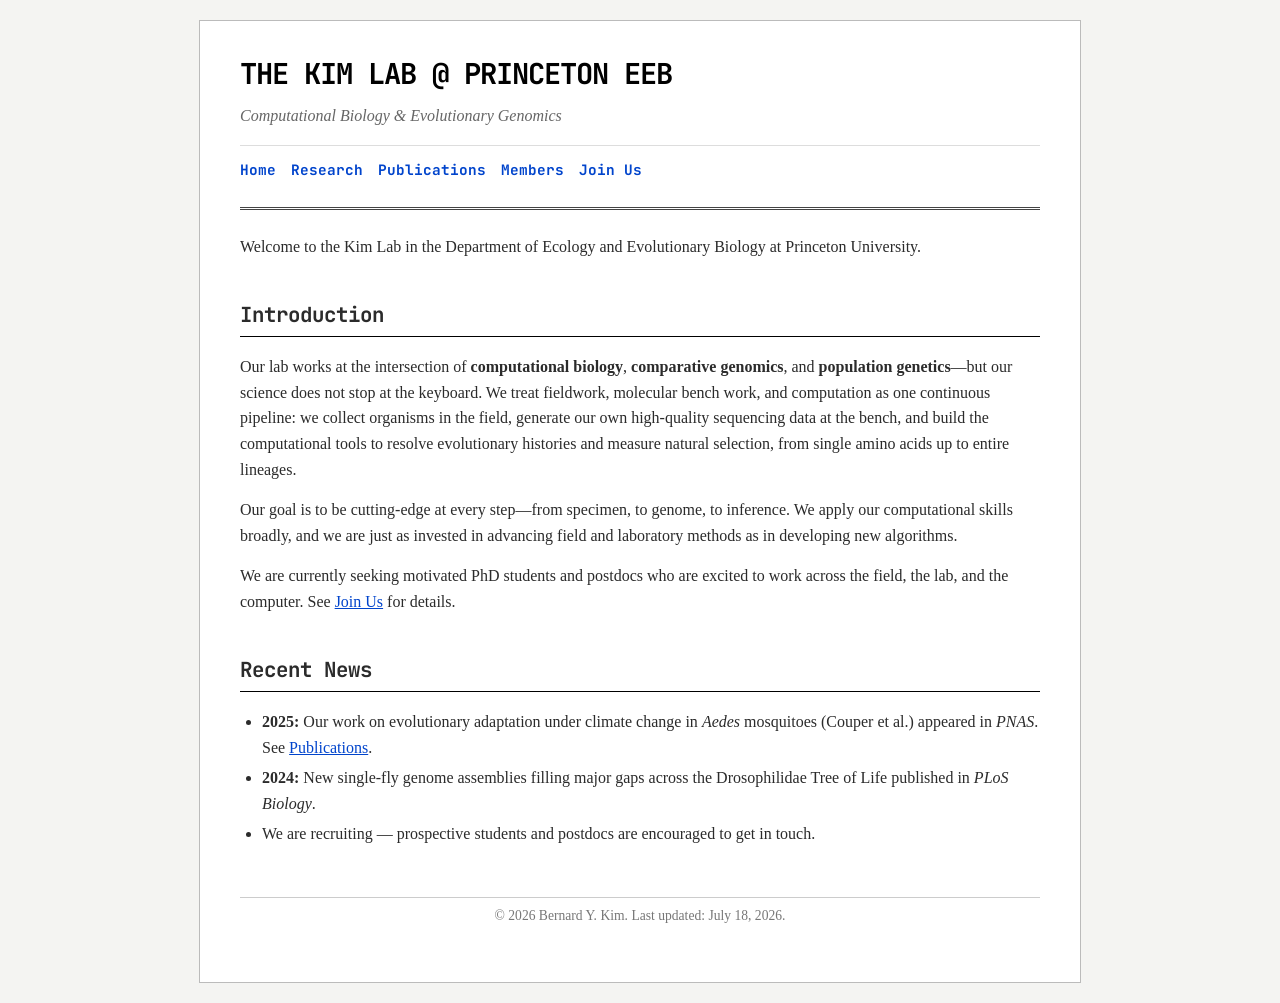
==== site/index.html @ 34b9aefe "Baseline before refactor" ====
<!DOCTYPE html>
<html lang="en">
<head>
    <meta charset="UTF-8">
    <meta name="viewport" content="width=device-width, initial-scale=1.0">
    <title>Home | The Kim Lab @ Princeton EEB</title>
    <link rel="stylesheet" href="css/classic-refined.css">
</head>
<body>
    <div id="container">
        <header>
            <h1>The Kim Lab @ Princeton EEB</h1>
            <p class="subtitle">Computational Biology &amp; Evolutionary Genomics</p>
            <nav>
                <ul>
                    <li><a href="index.html">Home</a></li>
                    <li><a href="research.html">Research</a></li>
                    <li><a href="publications.html">Publications</a></li>
                    <li><a href="members.html">Members</a></li>
                    <li><a href="join-us.html">Join Us</a></li>
                </ul>
            </nav>
        </header>
        <main>
<p>Welcome to the Kim Lab in the Department of Ecology and Evolutionary Biology at Princeton University.</p>
<h2 class="section-head">Introduction</h2>
<p>Our lab works at the intersection of <strong>computational biology</strong>, <strong>comparative genomics</strong>, and <strong>population genetics</strong>—but our science does not stop at the keyboard. We treat fieldwork, molecular bench work, and computation as one continuous pipeline: we collect organisms in the field, generate our own high-quality sequencing data at the bench, and build the computational tools to resolve evolutionary histories and measure natural selection, from single amino acids up to entire lineages.</p>
<p>Our goal is to be cutting-edge at every step—from specimen, to genome, to inference. We apply our computational skills broadly, and we are just as invested in advancing field and laboratory methods as in developing new algorithms.</p>
<p>We are currently seeking motivated PhD students and postdocs who are excited to work across the field, the lab, and the computer. See <a href="join-us.html">Join Us</a> for details.</p>
<h2 class="section-head">Recent News</h2>
<ul>
<li><strong>2025:</strong> Our work on evolutionary adaptation under climate change in <em>Aedes</em> mosquitoes (Couper et al.) appeared in <em>PNAS</em>. See <a href="publications.html">Publications</a>.</li>
<li><strong>2024:</strong> New single-fly genome assemblies filling major gaps across the Drosophilidae Tree of Life published in <em>PLoS Biology</em>.</li>
<li>We are recruiting — prospective students and postdocs are encouraged to get in touch.</li>
</ul>
        </main>
        <footer>
            <hr>
            <p>&copy; 2026 Bernard Y. Kim. Last updated: July 18, 2026.</p>
        </footer>
    </div>
</body>
</html>
---- site/css/classic-refined.css ----
@charset "UTF-8";
@import url('https://fonts.googleapis.com/css2?family=JetBrains+Mono:wght@400;700&display=swap');

/*
   Classic-Refined theme for the Kim Lab site.

   Keeps the austere, framed, monospace-leaning identity of the original
   (style.css) but makes a few deliberate, signature choices so the site reads
   as "this lab, hand-built" rather than a generic retro template:
     1. Type: JetBrains Mono for headings / nav / marks, a readable serif for
        body text and the long publication list (mono-as-accent, not mono-for-
        everything).
     2. Palette: unchanged — the original blue (#0044cc) links and yellow
        (#ffffcc) highlight.
     3. The retro offset drop-shadow on the container is dropped.

   Fully self-contained. To revert to the original monospace theme, set
   STYLESHEET = 'style.css' in scripts/build.py, point members.html's <link>
   back to css/style.css, and rebuild. style.css is left untouched.
*/

:root {
    --mono: "JetBrains Mono", ui-monospace, "SFMono-Regular", Menlo, Consolas, monospace;
    --serif: Charter, "Bitstream Charter", "Sitka Text", Cambria, Georgia, "Times New Roman", serif;
    --accent: #0044cc;
    --highlight: #ffffcc;
    --paper: #f4f4f2;
    --ink: #2b2b2b;
}

body {
    background-color: var(--paper);
    color: var(--ink);
    font-family: var(--serif);
    line-height: 1.6;
    margin: 0;
    padding: 20px;
}

#container {
    max-width: 800px;
    margin: 0 auto;
    background-color: #fff;
    border: 1px solid #bbb;   /* thin frame; the retro offset shadow is dropped */
    padding: 30px 40px 40px;
}

header {
    border-bottom: 3px double #444;
    margin-bottom: 24px;
    padding-bottom: 12px;
}

h1 {
    font-family: var(--mono);
    font-size: 1.8rem;
    font-weight: 700;
    color: #000;
    margin: 0;
    text-transform: uppercase;
    letter-spacing: -1px;
}

.subtitle {
    font-family: var(--serif);
    font-style: italic;
    color: #666;
    margin-top: 6px;
}

/* Navigation */
nav ul {
    list-style: none;
    padding: 0;
    display: flex;
    flex-wrap: wrap;
    gap: 15px;
    border-top: 1px solid #ddd;
    margin-top: 16px;
    padding-top: 12px;
    font-family: var(--mono);
    font-size: 0.9rem;
}

nav a {
    text-decoration: none;
    color: var(--accent);
    font-weight: bold;
}

nav a:hover {
    text-decoration: underline;
    background-color: var(--highlight);
}

/* Headings */
.section-head {
    font-family: var(--mono);
    font-size: 1.3rem;
    border-bottom: 1px solid #000;
    padding-bottom: 5px;
    margin-top: 38px;
}

.subsection-head {
    font-family: var(--mono);
    font-size: 1.05rem;
    color: var(--accent);
    margin-top: 26px;
    margin-bottom: 6px;
}

/* Body copy */
p { margin: 0 0 15px; }

a { color: var(--accent); }

main ul,
main ol {
    padding-left: 22px;
    margin: 10px 0 16px;
}

main li { margin-bottom: 5px; }

/* Publications — serif for readability across a long list */
.pub {
    margin: 0 0 14px;
    padding-left: 24px;
    text-indent: -24px;   /* hanging indent for wrapped lines */
    font-size: 0.98rem;
    line-height: 1.5;
}

.pub-authors { color: var(--ink); }

.pub-journal {
    font-style: italic;
    color: #444;
}

.pub-tag {
    display: inline-block;
    font-family: var(--mono);
    font-size: 0.68rem;
    font-weight: bold;
    text-transform: uppercase;
    letter-spacing: 0.5px;
    color: var(--accent);
    background-color: var(--highlight);
    border: 1px solid var(--accent);
    border-radius: 2px;
    padding: 0 6px;
    margin-left: 6px;
    text-indent: 0;   /* opt out of the .pub hanging indent */
    vertical-align: middle;
}

hr {
    border: 0;
    border-top: 1px solid #ccc;
}

/* Banner image (e.g. lab group photo on the Members page) */
.banner {
    display: block;
    width: 100%;
    height: 260px;
    object-fit: cover;
    object-position: center;
    border: 1px solid #bbb;
    margin: 0 0 30px;
}

/* Members */
.member-card {
    margin-bottom: 30px;
    padding-bottom: 20px;
    border-bottom: 1px solid #ddd;
}

.member-flex {
    display: flex;
    gap: 20px;
    align-items: flex-start;
}

.member-info h3 {
    font-family: var(--mono);
    margin-top: 0;
    margin-bottom: 5px;
    color: #000;
}

.contact {
    font-size: 0.9rem;
    margin-bottom: 10px;
}

.research-desc {
    font-size: 0.95rem;
    color: #444;
}

.member-card .image-placeholder {
    width: 120px;
    height: 150px;
    flex-shrink: 0;   /* keep every photo box the same size */
    background-color: #ddd;
    border: 1px solid #666;
    display: flex;
    align-items: center;
    justify-content: center;
    font-family: var(--mono);
    font-size: 0.75rem;
    letter-spacing: 1px;
    font-weight: bold;
    color: #888;
}

.member-photo {
    width: 120px;
    height: 150px;
    flex-shrink: 0;
    object-fit: cover;
    border: 1px solid #666;
    display: block;
}

/* Footer */
footer {
    margin-top: 50px;
    font-size: 0.85rem;
    color: #777;
    text-align: center;
}

/* Responsive */
@media (max-width: 640px) {
    #container { padding: 20px; }
    .member-flex { flex-direction: column; }
}
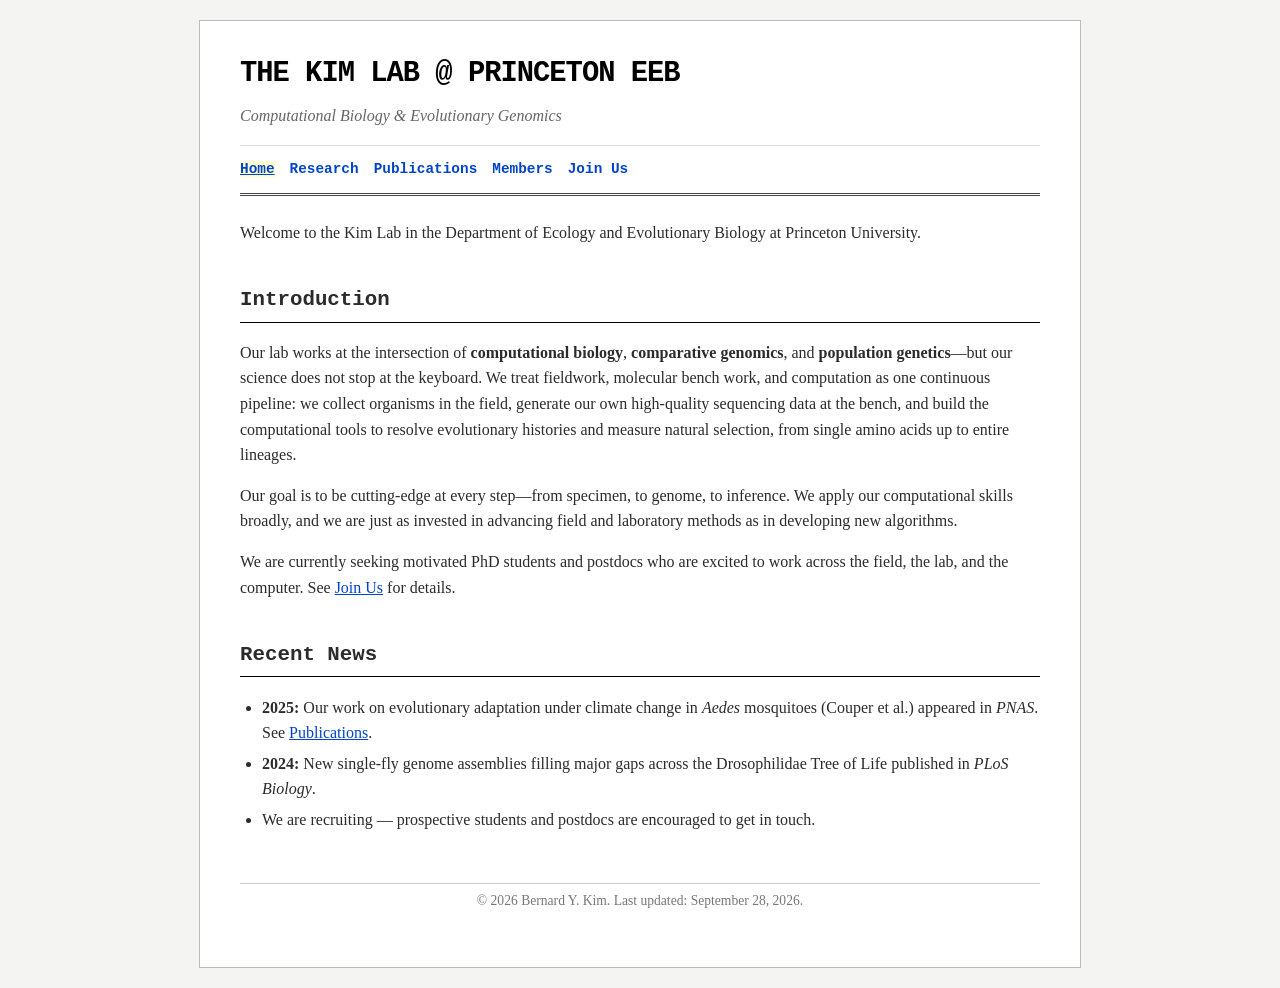
==== commit 31fcb8df: "Refactor build.py and CSS per REFACTOR_PROPOSALS (P1-P14)" ====
--- a/site/index.html
+++ b/site/index.html
@@ -1,10 +1,13 @@
 <!DOCTYPE html>
+<!-- GENERATED by scripts/build.py from content/index.md; do not edit by hand. -->
 <html lang="en">
 <head>
     <meta charset="UTF-8">
     <meta name="viewport" content="width=device-width, initial-scale=1.0">
+    <meta name="description" content="The Kim Lab at Princeton EEB combines fieldwork, long-read sequencing, and computation to study evolutionary genomics and natural selection.">
     <title>Home | The Kim Lab @ Princeton EEB</title>
-    <link rel="stylesheet" href="css/classic-refined.css">
+    <link rel="stylesheet" href="css/base.css">
+    <link rel="stylesheet" href="css/theme-refined.css">
 </head>
 <body>
     <div id="container">
@@ -13,7 +16,7 @@
             <p class="subtitle">Computational Biology &amp; Evolutionary Genomics</p>
             <nav>
                 <ul>
-                    <li><a href="index.html">Home</a></li>
+                    <li><a href="index.html" class="current" aria-current="page">Home</a></li>
                     <li><a href="research.html">Research</a></li>
                     <li><a href="publications.html">Publications</a></li>
                     <li><a href="members.html">Members</a></li>
@@ -36,7 +39,7 @@
         </main>
         <footer>
             <hr>
-            <p>&copy; 2026 Bernard Y. Kim. Last updated: July 18, 2026.</p>
+            <p>&copy; 2026 Bernard Y. Kim. Last updated: September 28, 2026.</p>
         </footer>
     </div>
 </body>
--- a/site/css/base.css
+++ b/site/css/base.css
@@ -0,0 +1,247 @@
+@charset "UTF-8";
+/*
+   Kim Lab site: shared layout.
+
+   All colors and fonts are CSS variables set by a theme file loaded after this
+   one (theme-refined.css or theme-mono.css). Choose the theme in
+   scripts/build.py (STYLESHEETS). No external requests: fonts are local stacks.
+*/
+
+:root {
+    /* Defaults; themes override. */
+    --body-font: Georgia, serif;
+    --head-font: ui-monospace, Menlo, Consolas, monospace;
+    --accent: #0044cc;
+    --highlight: #ffffcc;
+    --paper: #f4f4f2;
+    --ink: #2b2b2b;
+    --muted: #666;
+    --frame: 1px solid #bbb;
+    --shadow: none;
+    --tag-ink: var(--accent);
+    --tag-bg: var(--highlight);
+    --tag-border: var(--accent);
+}
+
+/* Page frame */
+body {
+    background-color: var(--paper);
+    color: var(--ink);
+    font-family: var(--body-font);
+    line-height: 1.6;
+    margin: 0;
+    padding: 20px;
+}
+
+#container {
+    max-width: 800px;
+    margin: 0 auto;
+    background-color: #fff;
+    border: var(--frame);
+    box-shadow: var(--shadow);
+    padding: 30px 40px 40px;
+}
+
+header {
+    border-bottom: 3px double #444;
+    margin-bottom: 24px;
+    padding-bottom: 12px;
+}
+
+h1 {
+    font-family: var(--head-font);
+    font-size: 1.8rem;
+    font-weight: 700;
+    color: #000;
+    margin: 0;
+    text-transform: uppercase;
+    letter-spacing: -1px;
+}
+
+.subtitle {
+    font-style: italic;
+    color: var(--muted);
+    margin-top: 6px;
+}
+
+/* Navigation */
+nav ul {
+    list-style: none;
+    display: flex;
+    flex-wrap: wrap;
+    gap: 15px;
+    margin: 16px 0 0;
+    padding: 12px 0 0;
+    border-top: 1px solid #ddd;
+    font-family: var(--head-font);
+    font-size: 0.9rem;
+}
+
+nav a {
+    text-decoration: none;
+    color: var(--accent);
+    font-weight: bold;
+}
+
+nav a:hover,
+nav a.current {
+    text-decoration: underline;
+    background-color: var(--highlight);
+}
+
+/* Headings */
+.section-head {
+    font-family: var(--head-font);
+    font-size: 1.3rem;
+    border-bottom: 1px solid #000;
+    padding-bottom: 5px;
+    margin-top: 38px;
+}
+
+.subsection-head {
+    font-family: var(--head-font);
+    font-size: 1.05rem;
+    color: var(--accent);
+    margin: 26px 0 6px;
+}
+
+/* Body copy */
+p { margin: 0 0 15px; }
+a { color: var(--accent); }
+
+main ul,
+main ol {
+    padding-left: 22px;
+    margin: 10px 0 16px;
+}
+
+main li { margin-bottom: 5px; }
+
+hr {
+    border: 0;
+    border-top: 1px solid #ccc;
+}
+
+/* Publications and grants */
+.pub {
+    margin: 0 0 14px;
+    padding-left: 24px;
+    text-indent: -24px;   /* hanging indent for wrapped lines */
+    font-size: 0.98rem;
+    line-height: 1.5;
+}
+
+.pub-journal {
+    font-style: italic;
+    color: #444;
+}
+
+.grant-title { font-weight: bold; }
+
+.pub-tag {
+    display: inline-block;
+    font-family: var(--head-font);
+    font-size: 0.68rem;
+    font-weight: bold;
+    text-transform: uppercase;
+    letter-spacing: 0.5px;
+    color: var(--tag-ink);
+    background-color: var(--tag-bg);
+    border: 1px solid var(--tag-border);
+    border-radius: 2px;
+    padding: 0 6px;
+    margin-left: 6px;
+    text-indent: 0;   /* opt out of the .pub hanging indent */
+    vertical-align: middle;
+}
+
+/* Banner image (lab photo on Members). Crop scales with column width. */
+.banner {
+    display: block;
+    width: 100%;
+    height: auto;
+    aspect-ratio: 3 / 1;
+    object-fit: cover;
+    object-position: center;
+    border: var(--frame);
+    margin: 0 0 30px;
+}
+
+/* Members */
+.member-card {
+    margin-bottom: 30px;
+    padding-bottom: 20px;
+    border-bottom: 1px solid #ddd;
+}
+
+.member-flex {
+    display: flex;
+    gap: 20px;
+    align-items: flex-start;
+}
+
+.member-info h3 {
+    font-family: var(--head-font);
+    margin: 0 0 5px;
+    color: #000;
+}
+
+.contact {
+    font-size: 0.9rem;
+    margin-bottom: 10px;
+}
+
+.research-desc {
+    font-size: 0.95rem;
+    color: #444;
+}
+
+.member-photo,
+.member-card .image-placeholder {
+    width: 120px;
+    height: 150px;
+    flex-shrink: 0;   /* same box size regardless of bio length */
+    border: 1px solid #666;
+}
+
+.member-photo {
+    display: block;
+    object-fit: cover;
+}
+
+.member-card .image-placeholder {
+    background-color: #ddd;
+    display: flex;
+    align-items: center;
+    justify-content: center;
+    font-family: var(--head-font);
+    font-size: 0.75rem;
+    letter-spacing: 1px;
+    font-weight: bold;
+    color: #888;
+}
+
+/* Footer */
+footer {
+    margin-top: 50px;
+    font-size: 0.85rem;
+    color: #777;
+    text-align: center;
+}
+
+/* Responsive */
+@media (max-width: 640px) {
+    body { padding: 8px; }
+    #container { padding: 20px; }
+    .member-flex { flex-direction: column; }
+}
+
+/* Print: drop chrome so Publications prints as a clean list */
+@media print {
+    body { background: #fff; padding: 0; }
+    #container { border: 0; box-shadow: none; padding: 0; max-width: none; }
+    nav, footer, .banner { display: none; }
+    a { color: inherit; text-decoration: none; }
+    .pub, .member-card { break-inside: avoid; }
+    .section-head, .subsection-head { break-after: avoid; }
+}
--- a/site/css/theme-refined.css
+++ b/site/css/theme-refined.css
@@ -0,0 +1,15 @@
+/*
+   Theme: classic-refined (default).
+   Mono headings and nav, readable serif body, thin frame, no offset shadow.
+   JetBrains Mono is used only if installed locally; no web-font request.
+*/
+:root {
+    --head-font: "JetBrains Mono", ui-monospace, "SFMono-Regular", Menlo, Consolas, monospace;
+    --body-font: Charter, "Bitstream Charter", "Sitka Text", Cambria, Georgia, "Times New Roman", serif;
+    --accent: #0044cc;
+    --highlight: #ffffcc;
+    --paper: #f4f4f2;
+    --ink: #2b2b2b;
+    --frame: 1px solid #bbb;
+    --shadow: none;
+}
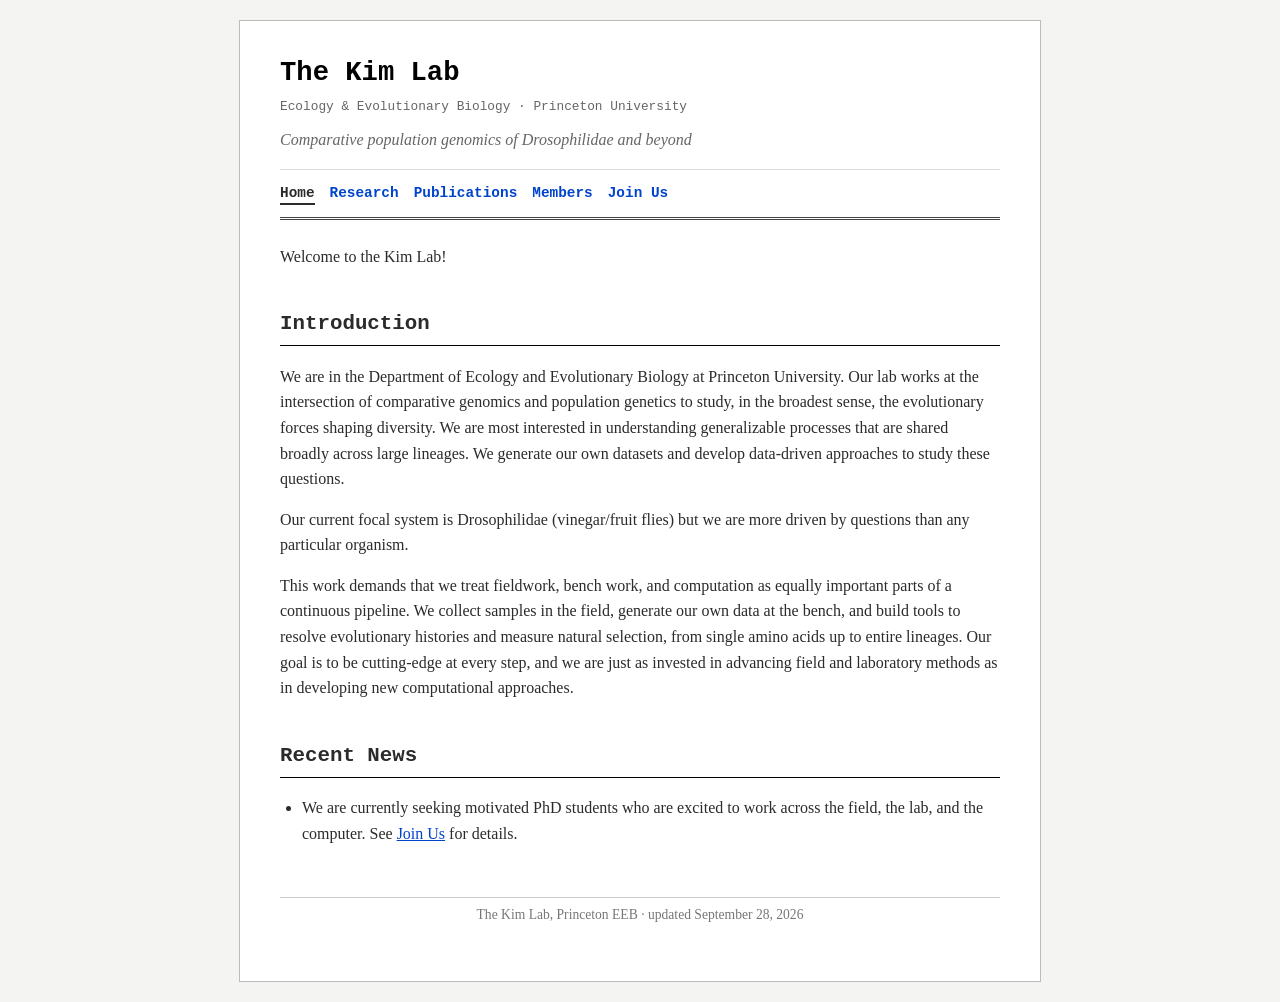
==== commit 185d3947: "Update page text across the site" ====
--- a/site/index.html
+++ b/site/index.html
@@ -4,16 +4,18 @@
 <head>
     <meta charset="UTF-8">
     <meta name="viewport" content="width=device-width, initial-scale=1.0">
-    <meta name="description" content="The Kim Lab at Princeton EEB combines fieldwork, long-read sequencing, and computation to study evolutionary genomics and natural selection.">
-    <title>Home | The Kim Lab @ Princeton EEB</title>
+    <meta name="description" content="The Kim Lab at Princeton EEB.">
+    <title>Home | The Kim Lab, Princeton EEB</title>
+    <link rel="icon" href="assets/favicon.svg" type="image/svg+xml">
     <link rel="stylesheet" href="css/base.css">
     <link rel="stylesheet" href="css/theme-refined.css">
 </head>
 <body>
     <div id="container">
         <header>
-            <h1>The Kim Lab @ Princeton EEB</h1>
-            <p class="subtitle">Computational Biology &amp; Evolutionary Genomics</p>
+            <h1>The Kim Lab</h1>
+            <p class="affiliation">Ecology &amp; Evolutionary Biology &middot; Princeton University</p>
+            <p class="subtitle">Comparative population genomics of Drosophilidae and beyond</p>
             <nav>
                 <ul>
                     <li><a href="index.html" class="current" aria-current="page">Home</a></li>
@@ -25,21 +27,19 @@
             </nav>
         </header>
         <main>
-<p>Welcome to the Kim Lab in the Department of Ecology and Evolutionary Biology at Princeton University.</p>
+<p>Welcome to the Kim Lab!</p>
 <h2 class="section-head">Introduction</h2>
-<p>Our lab works at the intersection of <strong>computational biology</strong>, <strong>comparative genomics</strong>, and <strong>population genetics</strong>—but our science does not stop at the keyboard. We treat fieldwork, molecular bench work, and computation as one continuous pipeline: we collect organisms in the field, generate our own high-quality sequencing data at the bench, and build the computational tools to resolve evolutionary histories and measure natural selection, from single amino acids up to entire lineages.</p>
-<p>Our goal is to be cutting-edge at every step—from specimen, to genome, to inference. We apply our computational skills broadly, and we are just as invested in advancing field and laboratory methods as in developing new algorithms.</p>
-<p>We are currently seeking motivated PhD students and postdocs who are excited to work across the field, the lab, and the computer. See <a href="join-us.html">Join Us</a> for details.</p>
+<p>We are in the Department of Ecology and Evolutionary Biology at Princeton University. Our lab works at the intersection of comparative genomics and population genetics to study, in the broadest sense, the evolutionary forces shaping diversity. We are most interested in understanding generalizable processes that are shared broadly across large lineages. We generate our own datasets and develop data-driven approaches to study these questions.</p>
+<p>Our current focal system is Drosophilidae (vinegar/fruit flies) but we are more driven by questions than any particular organism.</p>
+<p>This work demands that we treat fieldwork, bench work, and computation as equally important parts of a continuous pipeline. We collect samples in the field, generate our own data at the bench, and build tools to resolve evolutionary histories and measure natural selection, from single amino acids up to entire lineages. Our goal is to be cutting-edge at every step, and we are just as invested in advancing field and laboratory methods as in developing new computational approaches.</p>
 <h2 class="section-head">Recent News</h2>
 <ul>
-<li><strong>2025:</strong> Our work on evolutionary adaptation under climate change in <em>Aedes</em> mosquitoes (Couper et al.) appeared in <em>PNAS</em>. See <a href="publications.html">Publications</a>.</li>
-<li><strong>2024:</strong> New single-fly genome assemblies filling major gaps across the Drosophilidae Tree of Life published in <em>PLoS Biology</em>.</li>
-<li>We are recruiting — prospective students and postdocs are encouraged to get in touch.</li>
+<li>We are currently seeking motivated PhD students who are excited to work across the field, the lab, and the computer. See <a href="join-us.html">Join Us</a> for details.</li>
 </ul>
         </main>
         <footer>
             <hr>
-            <p>&copy; 2026 Bernard Y. Kim. Last updated: September 28, 2026.</p>
+            <p>The Kim Lab, Princeton EEB &middot; updated September 28, 2026</p>
         </footer>
     </div>
 </body>
--- a/site/css/base.css
+++ b/site/css/base.css
@@ -34,7 +34,7 @@
 }
 
 #container {
-    max-width: 800px;
+    max-width: 720px;   /* ~75-80 characters per line of body text */
     margin: 0 auto;
     background-color: #fff;
     border: var(--frame);
@@ -50,18 +50,23 @@
 
 h1 {
     font-family: var(--head-font);
-    font-size: 1.8rem;
+    font-size: 1.7rem;
     font-weight: 700;
     color: #000;
     margin: 0;
-    text-transform: uppercase;
-    letter-spacing: -1px;
+}
+
+.affiliation {
+    font-family: var(--head-font);
+    font-size: 0.8rem;
+    color: var(--muted);
+    margin: 2px 0 0;
 }
 
 .subtitle {
     font-style: italic;
     color: var(--muted);
-    margin-top: 6px;
+    margin: 10px 0 0;
 }
 
 /* Navigation */
@@ -81,12 +86,18 @@
     text-decoration: none;
     color: var(--accent);
     font-weight: bold;
-}
-
-nav a:hover,
-nav a.current {
+    padding-bottom: 2px;
+    border-bottom: 2px solid transparent;
+}
+
+nav a:hover {
     text-decoration: underline;
     background-color: var(--highlight);
+}
+
+nav a.current {
+    color: var(--ink);
+    border-bottom-color: var(--ink);
 }
 
 /* Headings */
@@ -101,8 +112,8 @@
 .subsection-head {
     font-family: var(--head-font);
     font-size: 1.05rem;
-    color: var(--accent);
-    margin: 26px 0 6px;
+    color: #000;
+    margin: 34px 0 10px;
 }
 
 /* Body copy */
@@ -167,6 +178,15 @@
     margin: 0 0 30px;
 }
 
+/* Rotating home banner; per-photo ratio and focus are set inline */
+.hero {
+    margin: 0 0 30px;
+}
+
+.hero .banner {
+    margin: 0;
+}
+
 /* Members */
 .member-card {
     margin-bottom: 30px;
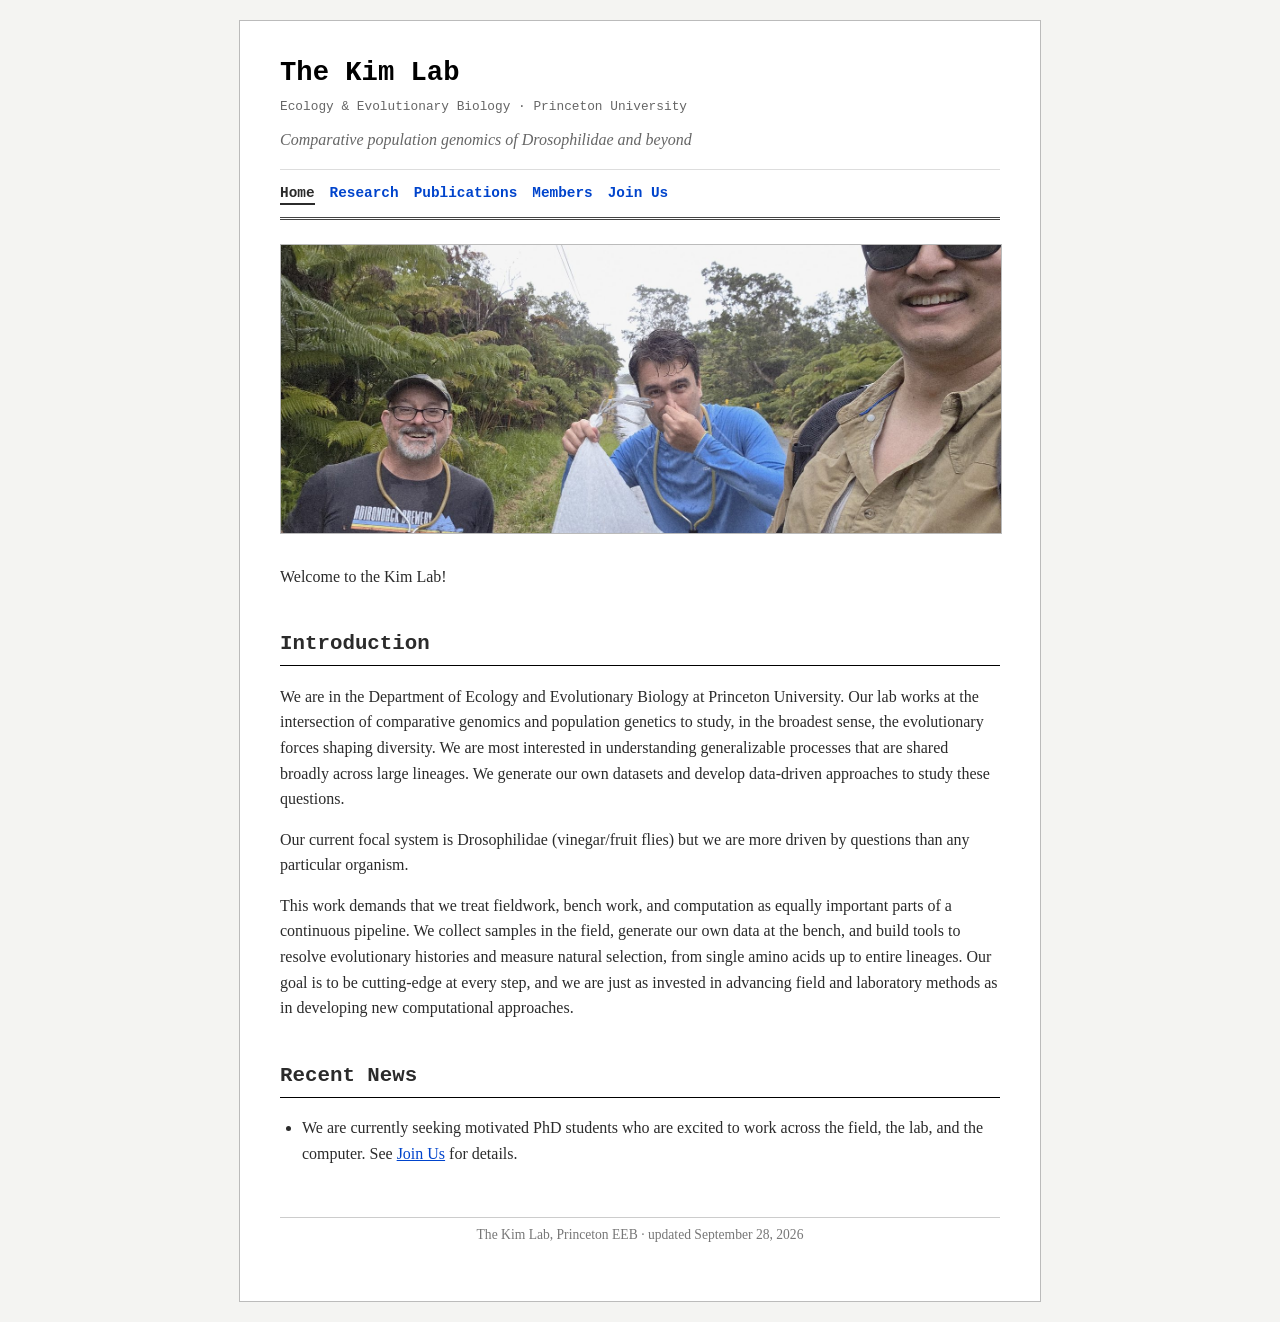
==== commit 843b5d46: "Photos: rotating home and members banners from lab_theme/group sets, profile photos with per-photo f" ====
--- a/site/index.html
+++ b/site/index.html
@@ -27,6 +27,20 @@
             </nav>
         </header>
         <main>
+<figure class="hero">
+<img id="hero-img" class="banner" alt="" hidden>
+<noscript><img class="banner" src="assets/images/hero/069a3522.jpg" alt="A Drosophila on a dry stem" style="aspect-ratio:5 / 2;object-position:65% 55%"></noscript>
+<script>
+(function () {
+  var photos = [{"src":"assets/images/hero/069a3522.jpg","alt":"A Drosophila on a dry stem","ratio":"5 / 2","focus":"65% 55%"},{"src":"assets/images/hero/069a3529-enhanced.jpg","alt":"Two Drosophila feeding on fermenting fruit","ratio":"5 / 2","focus":"50% 45%"},{"src":"assets/images/hero/069a4466.jpg","alt":"A collecting vial of flies held in a hand","ratio":"5 / 2","focus":"55% 50%"},{"src":"assets/images/hero/069a4834-enhanced-nr.jpg","alt":"Wild-caught flies in a labelled vial","ratio":"5 / 2","focus":"45% 45%"},{"src":"assets/images/hero/069a4957-enhanced-nr.jpg","alt":"Collecting along a fern-lined canyon stream","ratio":"5 / 2","focus":"50% 55%"},{"src":"assets/images/hero/dsc01134-2.jpg","alt":"A rack of labelled collecting vials in the field","ratio":"5 / 2","focus":"45% 60%"},{"src":"assets/images/hero/dsc01975.jpg","alt":"Flies swarming a fallen durian","ratio":"5 / 2","focus":"50% 50%"},{"src":"assets/images/hero/dsc01990.jpg","alt":"Guyot Hall on a snowy night","ratio":"5 / 2","focus":"50% 55%"},{"src":"assets/images/group/dsc02274-1.jpg","alt":"The lab in lab coats","ratio":"5 / 2","focus":"50% 40%"},{"src":"assets/images/group/20251008-154847.jpg","alt":"Field collecting selfie","ratio":"5 / 2","focus":"50% 35%"},{"src":"assets/images/group/dsc01397.jpg","alt":"The lab on coastal rocks","ratio":"5 / 2","focus":"50% 35%"},{"src":"assets/images/group/dsc01443.jpg","alt":"Examining a vial in the field","ratio":"5 / 2","focus":"50% 30%"},{"src":"assets/images/group/dsc01544.jpg","alt":"Sorting flies under a field microscope","ratio":"5 / 2","focus":"50% 40%"},{"src":"assets/images/group/dsc01664.jpg","alt":"Lab dinner","ratio":"5 / 2","focus":"50% 45%"},{"src":"assets/images/group/dsc02278.jpg","alt":"The lab at the bench","ratio":"5 / 2","focus":"50% 40%"},{"src":"assets/images/group/dsc02299.jpg","alt":"The lab with the Guyot Hall dinosaur","ratio":"5 / 2","focus":"50% 45%"}];
+  var p = photos[Math.floor(Math.random() * photos.length)];
+  var img = document.getElementById("hero-img");
+  img.src = p.src; img.alt = p.alt;
+  img.style.aspectRatio = p.ratio; img.style.objectPosition = p.focus;
+  img.hidden = false;
+})();
+</script>
+</figure>
 <p>Welcome to the Kim Lab!</p>
 <h2 class="section-head">Introduction</h2>
 <p>We are in the Department of Ecology and Evolutionary Biology at Princeton University. Our lab works at the intersection of comparative genomics and population genetics to study, in the broadest sense, the evolutionary forces shaping diversity. We are most interested in understanding generalizable processes that are shared broadly across large lineages. We generate our own datasets and develop data-driven approaches to study these questions.</p>
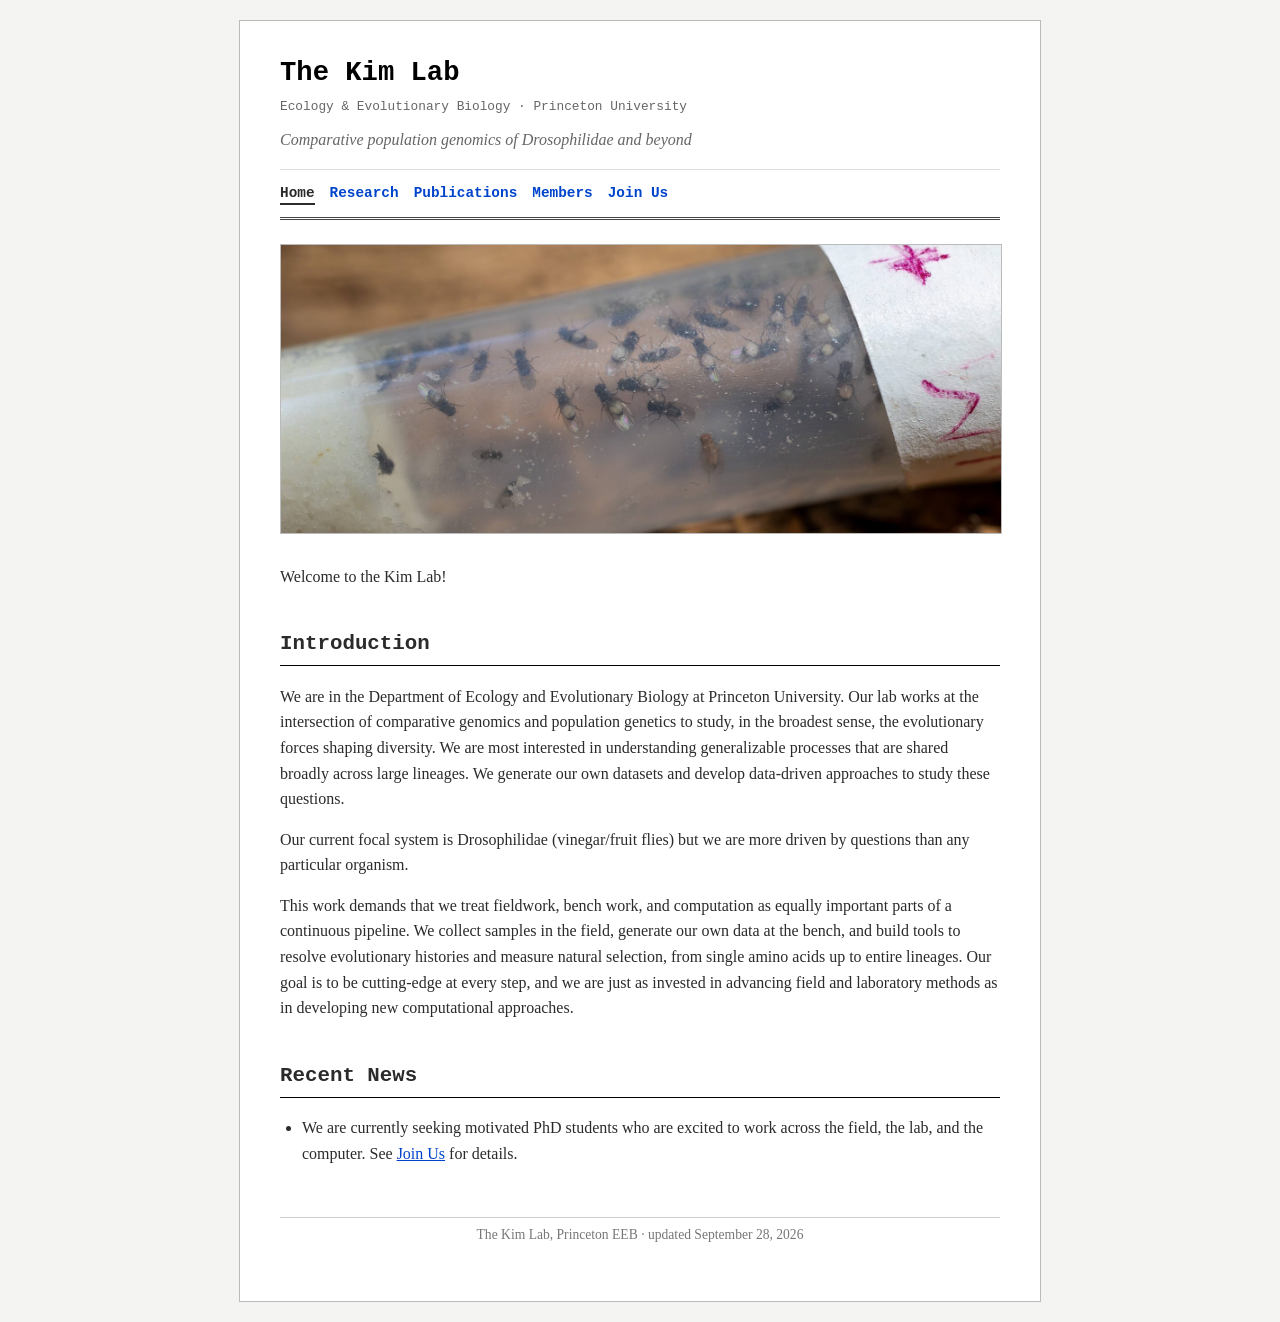
==== commit ca8f1818: "Rebuild banners with current generator (stale watcher had overwritten them); drop removed dinner pho" ====
--- a/site/index.html
+++ b/site/index.html
@@ -28,13 +28,13 @@
         </header>
         <main>
 <figure class="hero">
-<img id="hero-img" class="banner" alt="" hidden>
+<img id="hero-home" class="banner" alt="" hidden>
 <noscript><img class="banner" src="assets/images/hero/069a3522.jpg" alt="A Drosophila on a dry stem" style="aspect-ratio:5 / 2;object-position:65% 55%"></noscript>
 <script>
 (function () {
-  var photos = [{"src":"assets/images/hero/069a3522.jpg","alt":"A Drosophila on a dry stem","ratio":"5 / 2","focus":"65% 55%"},{"src":"assets/images/hero/069a3529-enhanced.jpg","alt":"Two Drosophila feeding on fermenting fruit","ratio":"5 / 2","focus":"50% 45%"},{"src":"assets/images/hero/069a4466.jpg","alt":"A collecting vial of flies held in a hand","ratio":"5 / 2","focus":"55% 50%"},{"src":"assets/images/hero/069a4834-enhanced-nr.jpg","alt":"Wild-caught flies in a labelled vial","ratio":"5 / 2","focus":"45% 45%"},{"src":"assets/images/hero/069a4957-enhanced-nr.jpg","alt":"Collecting along a fern-lined canyon stream","ratio":"5 / 2","focus":"50% 55%"},{"src":"assets/images/hero/dsc01134-2.jpg","alt":"A rack of labelled collecting vials in the field","ratio":"5 / 2","focus":"45% 60%"},{"src":"assets/images/hero/dsc01975.jpg","alt":"Flies swarming a fallen durian","ratio":"5 / 2","focus":"50% 50%"},{"src":"assets/images/hero/dsc01990.jpg","alt":"Guyot Hall on a snowy night","ratio":"5 / 2","focus":"50% 55%"},{"src":"assets/images/group/dsc02274-1.jpg","alt":"The lab in lab coats","ratio":"5 / 2","focus":"50% 40%"},{"src":"assets/images/group/20251008-154847.jpg","alt":"Field collecting selfie","ratio":"5 / 2","focus":"50% 35%"},{"src":"assets/images/group/dsc01397.jpg","alt":"The lab on coastal rocks","ratio":"5 / 2","focus":"50% 35%"},{"src":"assets/images/group/dsc01443.jpg","alt":"Examining a vial in the field","ratio":"5 / 2","focus":"50% 30%"},{"src":"assets/images/group/dsc01544.jpg","alt":"Sorting flies under a field microscope","ratio":"5 / 2","focus":"50% 40%"},{"src":"assets/images/group/dsc01664.jpg","alt":"Lab dinner","ratio":"5 / 2","focus":"50% 45%"},{"src":"assets/images/group/dsc02278.jpg","alt":"The lab at the bench","ratio":"5 / 2","focus":"50% 40%"},{"src":"assets/images/group/dsc02299.jpg","alt":"The lab with the Guyot Hall dinosaur","ratio":"5 / 2","focus":"50% 45%"}];
+  var photos = [{"src":"assets/images/hero/069a3522.jpg","alt":"A Drosophila on a dry stem","ratio":"5 / 2","focus":"65% 55%"},{"src":"assets/images/hero/069a3529-enhanced.jpg","alt":"Two Drosophila feeding on fermenting fruit","ratio":"5 / 2","focus":"50% 45%"},{"src":"assets/images/hero/069a4466.jpg","alt":"A collecting vial of flies held in a hand","ratio":"5 / 2","focus":"55% 50%"},{"src":"assets/images/hero/069a4834-enhanced-nr.jpg","alt":"Wild-caught flies in a labelled vial","ratio":"5 / 2","focus":"45% 45%"},{"src":"assets/images/hero/069a4957-enhanced-nr.jpg","alt":"Collecting along a fern-lined canyon stream","ratio":"5 / 2","focus":"50% 55%"},{"src":"assets/images/hero/dsc01134-2.jpg","alt":"A rack of labelled collecting vials in the field","ratio":"5 / 2","focus":"45% 60%"},{"src":"assets/images/hero/dsc01975.jpg","alt":"Flies swarming a fallen durian","ratio":"5 / 2","focus":"50% 50%"},{"src":"assets/images/hero/dsc01990.jpg","alt":"Guyot Hall on a snowy night","ratio":"5 / 2","focus":"50% 55%"}];
   var p = photos[Math.floor(Math.random() * photos.length)];
-  var img = document.getElementById("hero-img");
+  var img = document.getElementById("hero-home");
   img.src = p.src; img.alt = p.alt;
   img.style.aspectRatio = p.ratio; img.style.objectPosition = p.focus;
   img.hidden = false;
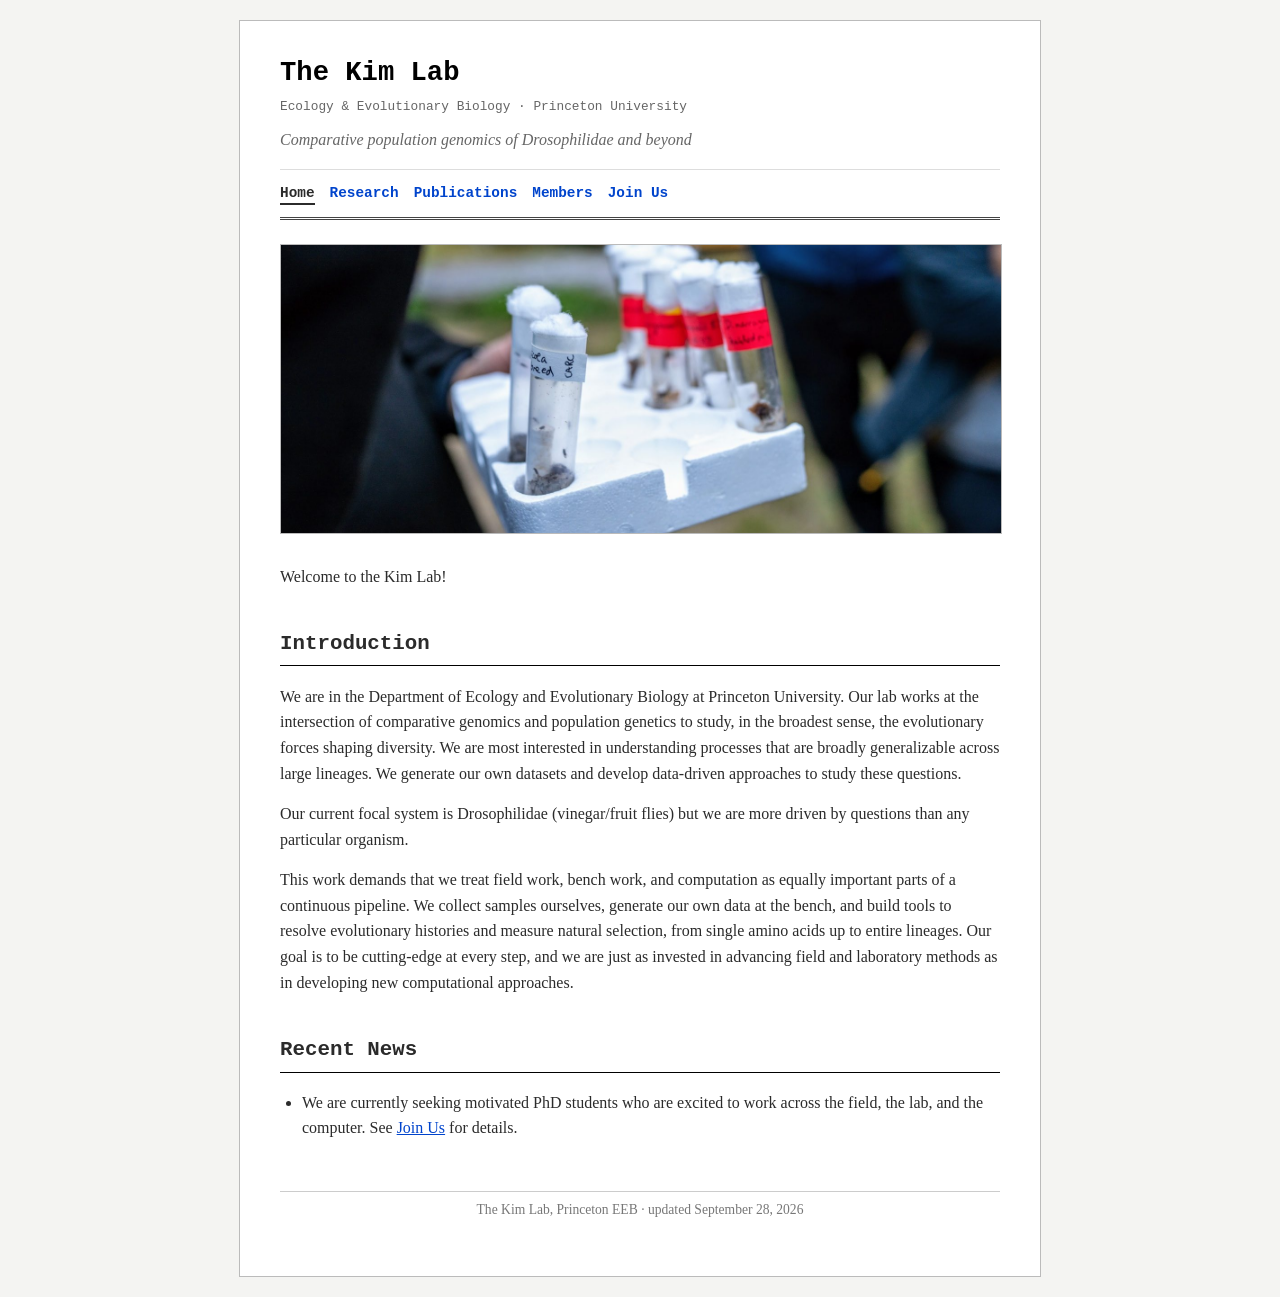
==== commit 5668124d: "Update page text and member details" ====
--- a/site/index.html
+++ b/site/index.html
@@ -43,9 +43,9 @@
 </figure>
 <p>Welcome to the Kim Lab!</p>
 <h2 class="section-head">Introduction</h2>
-<p>We are in the Department of Ecology and Evolutionary Biology at Princeton University. Our lab works at the intersection of comparative genomics and population genetics to study, in the broadest sense, the evolutionary forces shaping diversity. We are most interested in understanding generalizable processes that are shared broadly across large lineages. We generate our own datasets and develop data-driven approaches to study these questions.</p>
+<p>We are in the Department of Ecology and Evolutionary Biology at Princeton University. Our lab works at the intersection of comparative genomics and population genetics to study, in the broadest sense, the evolutionary forces shaping diversity. We are most interested in understanding processes that are broadly generalizable across large lineages. We generate our own datasets and develop data-driven approaches to study these questions.</p>
 <p>Our current focal system is Drosophilidae (vinegar/fruit flies) but we are more driven by questions than any particular organism.</p>
-<p>This work demands that we treat fieldwork, bench work, and computation as equally important parts of a continuous pipeline. We collect samples in the field, generate our own data at the bench, and build tools to resolve evolutionary histories and measure natural selection, from single amino acids up to entire lineages. Our goal is to be cutting-edge at every step, and we are just as invested in advancing field and laboratory methods as in developing new computational approaches.</p>
+<p>This work demands that we treat field work, bench work, and computation as equally important parts of a continuous pipeline. We collect samples ourselves, generate our own data at the bench, and build tools to resolve evolutionary histories and measure natural selection, from single amino acids up to entire lineages. Our goal is to be cutting-edge at every step, and we are just as invested in advancing field and laboratory methods as in developing new computational approaches.</p>
 <h2 class="section-head">Recent News</h2>
 <ul>
 <li>We are currently seeking motivated PhD students who are excited to work across the field, the lab, and the computer. See <a href="join-us.html">Join Us</a> for details.</li>
